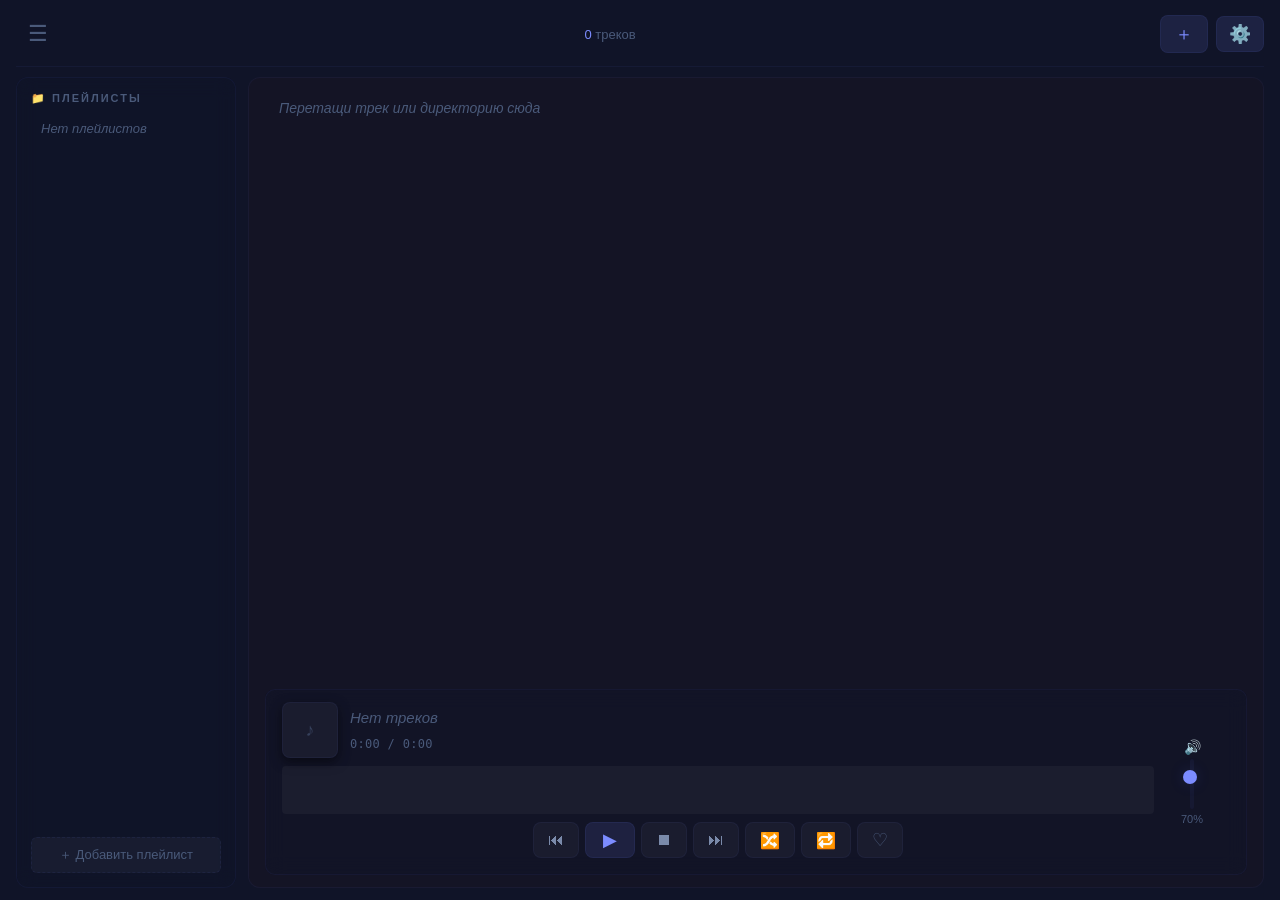
==== frontend/index.html @ 533a03cc "Merge remote README" ====
<!DOCTYPE html>
<html lang="ru">
<head>
    <meta charset="UTF-8">
    <meta name="viewport" content="width=device-width, initial-scale=1.0">
    <title>✦ Музыкальный плеер</title>
    <link rel="stylesheet" href="styles.css">
    <link rel="stylesheet" href="settings.css">
    <script>
    (function() {
        const params = new URLSearchParams(window.location.search);
        const theme = params.get('theme') || 'dark';
        document.documentElement.setAttribute('data-theme', theme);
        if (theme === 'light') {
            document.documentElement.style.setProperty('--bg-primary', '#f0f0f5');
            document.documentElement.style.setProperty('--background-body', '#f0f0f5');
        }
    })();
    </script>
    <style>
        :root { --accent: #7c8cff; }
    </style>
</head>
<body data-cover-size="medium">
    <div class="drop-overlay" id="dropOverlay">
        <div class="drop-overlay-content">
            <span class="drop-icon">📁</span>
            <span class="drop-text">Отпустите для добавления</span>
            <span class="drop-sub">Аудиофайлы или папки с музыкой</span>
        </div>
    </div>

    <div class="app">
        <header>
            <button class="menu-btn" id="menuBtn" onclick="toggleSidebar()">☰</button>
            <div class="header-center">
                <span class="header-info">
                    <span id="trackCount">0</span> треков
                </span>
            </div>
            <button class="add-btn-header" onclick="openFileDialog()" title="Добавить аудио">
                ＋
            </button>
            <button class="settings-btn" onclick="openSettings()" title="Настройки">
                ⚙️
            </button>
        </header>

        <div class="main">
            <aside class="sidebar" id="sidebar">
                <div class="sidebar-content">
                    <h3>📁 Плейлисты</h3>
                    <ul id="playlistList">
                        <li class="playlist-item empty-state">Нет плейлистов</li>
                    </ul>
                </div>
                <button class="add-playlist-btn" onclick="showModal()">＋ Добавить плейлист</button>
            </aside>

            <main class="content">
                <div class="playlist-view" id="dropZone">
                    <ul id="trackList">
                        <li class="track-item empty">Перетащи трек или директорию сюда</li>
                    </ul>
                </div>

                <div class="player-panel">
                    <div class="player-row">
                        <div class="player-left">
                            <div class="current-track">
                                <div class="now-playing">
                                    <div class="cover-art" id="playerCover">
                                        <span class="cover-placeholder">♪</span>
                                    </div>
                                    <div class="track-info">
                                        <div class="track-name-wrapper-player">
                                            <div class="track-name-player empty" id="trackName">Нет треков</div>
                                        </div>
                                        <div class="track-subline">
                                            <span class="track-artist-player" id="trackArtist"></span>
                                            <span class="track-dot" id="trackDot" hidden>•</span>
                                            <span class="track-album-player" id="trackAlbum"></span>
                                        </div>
                                        <div class="track-time" id="trackTime">0:00 / 0:00</div>
                                    </div>
                                </div>
                                <canvas id="waveformCanvas" class="waveform-canvas"></canvas>
                            </div>

                            <div class="controls">
                                <button class="ctrl-btn" onclick="previousTrack()" title="Предыдущий">⏮</button>
                                <button class="ctrl-btn play-btn" id="playBtn" onclick="togglePlay()">▶</button>
                                <button class="ctrl-btn" onclick="stopTrack()" title="Стоп">⏹</button>
                                <button class="ctrl-btn" onclick="nextTrack()" title="Следующий">⏭</button>
                                <button class="shuffle-btn" id="shuffleBtn" onclick="toggleShuffle()" title="Перемешать">🔀</button>
                                <button class="ctrl-btn" id="repeatBtn" onclick="toggleRepeat()" title="Повтор">🔁</button>
                                <button class="ctrl-btn fav-btn" id="favBtn" onclick="toggleCurrentFavorite()" title="В избранное">♡</button>
                            </div>
                        </div>

                        <div class="player-right">
                            <div class="volume-vertical">
                                <span class="vol-icon">🔊</span>
                                <input type="range" id="volumeSlider" min="0" max="100" value="70"
                                       oninput="setVolume(this.value)">
                                <span class="volume-value" id="volumeValue">70%</span>
                            </div>
                        </div>
                    </div>
                </div>
            </main>
        </div>
    </div>

    <div class="modal-overlay" id="modalOverlay" onclick="closeModal()">
        <div class="modal" onclick="event.stopPropagation()">
            <h2>Создать плейлист</h2>
            <input type="text" id="modalInput" placeholder="Название плейлиста"
                   onkeydown="if(event.key==='Enter') confirmCreate()">
            <div class="modal-actions">
                <button class="modal-btn cancel" onclick="closeModal()">Отмена</button>
                <button class="modal-btn confirm" onclick="confirmCreate()">Создать</button>
            </div>
        </div>
    </div>

<div class="ctx-menu" id="ctxMenu" hidden>
    <div class="ctx-item" data-action="rename">✏️ Переименовать</div>
    <div class="ctx-item" data-action="artist">🎤 Изменить исполнителя</div>
    <div class="ctx-item" data-action="album">💿 Изменить альбом</div>
    <div class="ctx-sep"></div>
    <div class="ctx-item" data-action="favorite">♥ В избранное</div>
    <div class="ctx-item ctx-danger" data-action="delete">🗑 Удалить из плейлиста</div>
</div>
    <script src="settings.js"></script>
    <script src="main.js"></script>
</body>
</html>
---- frontend/styles.css ----
/* ============================================================
   ROOT ПЕРЕМЕННЫЕ
   ============================================================ */
:root {
	--bg-primary: #101428;
	--bg-secondary: #141425;
	--bg-card: rgba(16, 20, 40, 0.6);
	--bg-player: rgba(16, 20, 40, 0.5);
	--bg-track: rgba(255, 255, 255, 0.04);
	--bg-hover: rgba(124, 140, 255, 0.06);
	--bg-active: rgba(124, 140, 255, 0.10);
	--bg-eq: rgba(16, 20, 40, 0.4);

	--text-primary: #b8c6db;
	--text-secondary: #7a8aaa;
	--text-muted: #4a5a7a;
	--text-light: #d0d8ee;
	--text-white: #ffffff;

	--accent: #7c8cff;
	--accent-dim: rgba(124, 140, 255, 0.12);
	--accent-glow: rgba(124, 140, 255, 0.15);
	--accent-border: rgba(100, 120, 255, 0.06);

	--border-color: rgba(100, 120, 255, 0.06);
	--border-light: rgba(100, 120, 255, 0.08);
	--border-active: rgba(124, 140, 255, 0.3);

	--shadow: rgba(0, 0, 0, 0.5);
	--shadow-glow: rgba(124, 140, 255, 0.15);
	--scrollbar: rgba(124, 140, 255, 0.15);
	--background-body: #101428;

	--fav-color: #ff6b8a;
}

[data-theme="light"] {
	--bg-primary: #f0f0f5;
	--bg-secondary: #ffffff;
	--bg-card: rgba(255, 255, 255, 0.7);
	--bg-player: rgba(255, 255, 255, 0.8);
	--bg-track: rgba(0, 0, 0, 0.04);
	--bg-hover: rgba(74, 108, 247, 0.06);
	--bg-active: rgba(74, 108, 247, 0.10);
	--bg-eq: rgba(0, 0, 0, 0.03);

	--text-primary: #1a1a2e;
	--text-secondary: #555577;
	--text-muted: #8888aa;
	--text-light: #2a2a4e;
	--text-white: #1a1a2e;

	--accent: #4A6CF7;
	--accent-dim: rgba(74, 108, 247, 0.12);
	--accent-glow: rgba(74, 108, 247, 0.15);
	--accent-border: rgba(74, 108, 247, 0.08);

	--border-color: rgba(0, 0, 0, 0.06);
	--border-light: rgba(0, 0, 0, 0.08);
	--border-active: rgba(74, 108, 247, 0.3);

	--shadow: rgba(0, 0, 0, 0.08);
	--shadow-glow: rgba(74, 108, 247, 0.12);
	--scrollbar: rgba(0, 0, 0, 0.12);
	--background-body: #f0f0f5;

	--fav-color: #e91e63;
}

* {
	margin: 0;
	padding: 0;
	box-sizing: border-box;
}

body {
	background: var(--background-body);
	color: var(--text-primary);
	height: 100vh;
	overflow: hidden;
	font-family: -apple-system, 'Segoe UI', Roboto, sans-serif;
	user-select: none;
	transition: background 0.3s, color 0.3s;
}

.app {
	display: flex;
	flex-direction: column;
	height: 100vh;
	width: 100vw;
	padding: 12px 16px;
	background: var(--bg-primary);
	overflow: hidden;
	transition: background 0.3s;
}

/* ============================================================
   HEADER
   ============================================================ */
header {
	display: flex;
	justify-content: space-between;
	align-items: center;
	padding-bottom: 10px;
	border-bottom: 1px solid var(--border-color);
	flex-shrink: 0;
}

.menu-btn {
	background: none;
	border: none;
	color: var(--text-muted);
	font-size: 22px;
	cursor: pointer;
	padding: 8px 12px;
	min-width: 44px;
	min-height: 44px;
	z-index: 10;
}

.menu-btn:hover {
	background: var(--bg-hover);
	color: var(--accent);
}

.header-center {
	flex: 1;
	text-align: center;
}

.header-info {
	font-size: 13px;
	color: var(--text-muted);
}

.header-info span {
	color: var(--accent);
}

.add-btn-header {
	background: var(--accent-dim);
	color: var(--accent);
	border: 1px solid var(--border-light);
	padding: 6px 14px;
	border-radius: 8px;
	cursor: pointer;
	font-size: 18px;
	min-width: 36px;
	min-height: 36px;
	display: flex;
	align-items: center;
	justify-content: center;
}

.add-btn-header:hover {
	background: var(--bg-hover);
}

.settings-btn {
	background: var(--accent-dim);
	color: var(--text-secondary);
	border: 1px solid var(--border-light);
	padding: 6px 12px;
	border-radius: 8px;
	cursor: pointer;
	font-size: 18px;
	transition: all 0.2s;
	margin-left: 8px;
}

.settings-btn:hover {
	background: var(--bg-hover);
	color: var(--accent);
}

/* ============================================================
   MAIN / SIDEBAR / CONTENT
   ============================================================ */
.main {
	display: flex;
	flex: 1;
	gap: 12px;
	padding-top: 10px;
	min-height: 0;
	overflow: hidden;
}

.sidebar {
	width: 220px;
	background: var(--bg-card);
	backdrop-filter: blur(10px);
	border: 1px solid var(--border-color);
	border-radius: 12px;
	padding: 14px;
	flex-shrink: 0;
	display: flex;
	flex-direction: column;
	height: 100%;
	transition: all .3s;
	overflow: hidden;
}

.sidebar.hidden {
	width: 0;
	padding: 0;
	margin: 0;
	border: 0;
	opacity: 0;
}

.sidebar-content {
	flex: 1;
	overflow-y: auto;
	min-height: 0;
}

.sidebar h3 {
	font-size: 11px;
	color: var(--text-muted);
	text-transform: uppercase;
	letter-spacing: 2px;
	margin-bottom: 10px;
}

.sidebar ul {
	list-style: none;
}

.playlist-item {
	padding: 6px 10px;
	border-radius: 6px;
	cursor: pointer;
	font-size: 13px;
	margin-bottom: 2px;
	display: flex;
	justify-content: space-between;
	color: var(--text-secondary);
}

.playlist-item:hover {
	background: var(--bg-hover);
	color: var(--text-primary);
}

.playlist-item.active {
	background: var(--bg-active);
	color: var(--accent);
	border-left: 2px solid var(--accent);
}

.playlist-item.virtual .playlist-name {
	font-style: italic;
	opacity: 0.9;
}

.playlist-item .count {
	font-size: 11px;
	color: var(--text-muted);
	background: var(--bg-track);
	padding: 0 8px;
	border-radius: 10px;
}

.playlist-item.empty-state {
	color: var(--text-muted);
	cursor: default;
	font-style: italic;
}

.playlist-item.empty-state:hover {
	background: transparent;
}

.playlist-left {
	display: flex;
	align-items: center;
	gap: 8px;
	flex: 1;
	min-width: 0;
	cursor: pointer;
}

.playlist-name {
	flex: 1;
	overflow: hidden;
	text-overflow: ellipsis;
	white-space: nowrap;
}

.playlist-delete {
	color: #ff6b6b;
	font-size: 12px;
	cursor: pointer;
	opacity: 0;
	transition: opacity 0.2s;
	padding: 0 4px;
	flex-shrink: 0;
}

.playlist-item:hover .playlist-delete {
	opacity: 0.5;
}

.playlist-delete:hover {
	opacity: 1 !important;
}

.add-playlist-btn {
	width: 100%;
	background: var(--bg-track);
	color: var(--text-muted);
	border: 1px dashed var(--border-light);
	padding: 8px 10px;
	border-radius: 6px;
	cursor: pointer;
	font-size: 13px;
	flex-shrink: 0;
	margin-top: 8px;
}

.add-playlist-btn:hover {
	background: var(--bg-hover);
	color: var(--accent);
}

.content {
	flex: 1;
	display: flex;
	flex-direction: column;
	background: var(--bg-secondary);
	border: 1px solid var(--border-color);
	border-radius: 12px;
	padding: 12px 16px;
	min-height: 0;
	overflow: hidden;
	transition: background 0.3s, border-color 0.3s;
}

.playlist-view {
	flex: 1;
	overflow-y: auto;
	min-height: 0;
	transition: all 0.3s ease;
	border-radius: 8px;
	padding: 4px;
}

.playlist-view.dragover {
	border: 2px dashed var(--accent);
	background: var(--bg-hover);
	box-shadow: inset 0 0 30px var(--accent-glow);
}

#trackList {
	list-style: none;
}

/* ============================================================
   TRACK ITEMS
   ============================================================ */
.track-item {
	display: flex;
	align-items: center;
	gap: 10px;
	padding: 6px 10px;
	border-radius: 8px;
	cursor: pointer;
	width: 100%;
	font-size: 14px;
	color: var(--text-secondary);
	transition: background 0.15s;
}

.track-item:hover {
	background: var(--bg-hover);
	color: var(--text-primary);
}

.track-item.active {
	background: var(--bg-active);
	color: var(--accent);
}

.track-item.empty {
	color: var(--text-muted);
	font-style: italic;
	cursor: default;
}

.track-item.empty:hover {
	background: transparent;
	color: var(--text-muted);
}

.track-cover {
	width: 38px;
	height: 38px;
	border-radius: 6px;
	overflow: hidden;
	flex-shrink: 0;
	background: var(--bg-track);
	display: flex;
	align-items: center;
	justify-content: center;
	border: 1px solid var(--border-color);
}

.track-cover img {
	width: 100%;
	height: 100%;
	object-fit: cover;
}

.cover-placeholder {
	font-size: 18px;
	color: var(--text-muted);
	opacity: 0.6;
}

.track-index {
	color: var(--text-muted);
	font-size: 12px;
	min-width: 26px;
	text-align: right;
	flex-shrink: 0;
}

.track-info-list {
	flex: 1;
	min-width: 0;
	display: flex;
	flex-direction: column;
	gap: 2px;
	overflow: hidden;
}

.track-name-wrapper-list {
	overflow: hidden;
	white-space: nowrap;
	min-width: 0;
	position: relative;
}

.track-name-text-list {
	display: inline-block;
	white-space: nowrap;
	font-size: 14px;
	color: inherit;
	overflow: hidden;
	text-overflow: ellipsis;
	max-width: 100%;
	vertical-align: middle;
}

.track-subline-list {
	font-size: 11px;
	color: var(--text-muted);
	overflow: hidden;
	text-overflow: ellipsis;
	white-space: nowrap;
}

.track-rename-input {
	background: var(--bg-track);
	border: 1px solid var(--accent);
	color: var(--text-primary);
	padding: 2px 6px;
	border-radius: 4px;
	font-size: 14px;
	width: 100%;
	outline: none;
}

.track-fav {
	font-size: 16px;
	color: var(--text-muted);
	cursor: pointer;
	opacity: 0.4;
	transition: all 0.15s;
	padding: 0 2px;
	flex-shrink: 0;
	line-height: 1;
}

.track-item:hover .track-fav {
	opacity: 0.7;
}

.track-fav:hover {
	transform: scale(1.2);
	opacity: 1 !important;
}

.track-fav.active {
	color: var(--fav-color);
	opacity: 1;
}

.track-delete {
	color: #ff6b6b;
	font-size: 13px;
	cursor: pointer;
	padding: 0 4px;
	opacity: 0;
	transition: opacity 0.2s, transform 0.2s;
	line-height: 1;
	flex-shrink: 0;
}

.track-item:hover .track-delete {
	opacity: 0.5;
}

.track-item .track-delete:hover {
	opacity: 1 !important;
	transform: scale(1.2);
}

/* ============================================================
   PLAYER PANEL
   ============================================================ */
.player-panel {
	flex-shrink: 0;
	background: var(--bg-player);
	backdrop-filter: blur(10px);
	border: 1px solid var(--border-color);
	border-radius: 10px;
	padding: 12px 16px;
	margin-top: 8px;
	transition: background 0.3s, border-color 0.3s;
}

.player-row {
	display: flex;
	gap: 16px;
	align-items: center;
}

.player-left {
	flex: 1;
	min-width: 0;
}

.player-right {
	flex-shrink: 0;
	display: flex;
	align-items: center;
	min-width: 60px;
}

.current-track {
	margin-bottom: 4px;
}

/* ----- Now Playing карточка ----- */
.now-playing {
	display: flex;
	gap: 12px;
	align-items: center;
	margin-bottom: 8px;
	min-width: 0;
}

.cover-art {
	width: 56px;
	height: 56px;
	border-radius: 8px;
	overflow: hidden;
	flex-shrink: 0;
	background: var(--bg-track);
	display: flex;
	align-items: center;
	justify-content: center;
	border: 1px solid var(--border-color);
	box-shadow: 0 4px 12px var(--shadow);
}

.cover-art img {
	width: 100%;
	height: 100%;
	object-fit: cover;
}

.cover-art .cover-placeholder {
	font-size: 24px;
}

.track-info {
	display: flex;
	flex-direction: column;
	gap: 2px;
	min-width: 0;
	flex: 1;
}

.track-name-wrapper-player {
	overflow: hidden;
	white-space: nowrap;
	min-width: 0;
	position: relative;
	height: 22px;
}

.track-name-player {
	display: inline-block;
	white-space: nowrap;
	will-change: transform;
	font-size: 15px;
	color: var(--text-light);
	font-weight: 500;
}

.track-name-player.marquee-active {
	animation: player-marquee var(--marquee-duration, 10s) linear infinite;
	will-change: transform;
}

.track-name-player.marquee-active:hover {
	animation-play-state: paused;
}

.track-name-player.marquee-active::after {
	content: attr(data-text);
	display: inline-block;
	padding-left: 60px;
}

@keyframes player-marquee {
	0% {
		transform: translateX(0);
	}

	100% {
		transform: translateX(-50%);
	}
}

.track-name-player.empty {
	color: var(--text-muted);
	font-style: italic;
}

.track-subline {
	display: flex;
	align-items: center;
	gap: 6px;
	font-size: 12px;
	color: var(--text-muted);
	overflow: hidden;
	white-space: nowrap;
	min-width: 0;
}

.track-artist-player,
.track-album-player {
	overflow: hidden;
	text-overflow: ellipsis;
	white-space: nowrap;
	max-width: 45%;
}

.track-dot {
	opacity: 0.5;
}

.track-time {
	font-size: 12px;
	color: var(--text-muted);
	font-variant-numeric: tabular-nums;
	letter-spacing: 0.3px;
	font-family: 'SF Mono', 'Menlo', monospace;
	margin-top: 2px;
}

/* ============================================================
   CONTROLS
   ============================================================ */
.controls {
	display: flex;
	gap: 6px;
	justify-content: center;
	padding: 4px 0;
	flex-wrap: wrap;
}

.ctrl-btn,
.shuffle-btn,
.repeat-btn,
.fav-btn {
	background: var(--bg-track);
	color: var(--text-secondary);
	border: 1px solid var(--border-color);
	padding: 6px 14px;
	border-radius: 8px;
	cursor: pointer;
	font-size: 16px;
	min-width: 38px;
	height: 36px;
	display: inline-flex;
	align-items: center;
	justify-content: center;
	transition: all .2s;
}

.ctrl-btn:hover,
.shuffle-btn:hover,
.repeat-btn:hover,
.fav-btn:hover {
	background: var(--bg-hover);
	color: var(--text-primary);
}

.ctrl-btn:active,
.shuffle-btn:active,
.repeat-btn:active,
.fav-btn:active {
	transform: scale(.95);
}

.play-btn {
	width: 50px;
	min-width: 50px;
	height: 36px;
	padding: 0;
	background: var(--accent-dim);
	color: var(--accent);
	font-size: 18px;
	border-color: var(--border-light);
}

.play-btn:hover {
	background: var(--bg-hover);
}

.play-btn.playing {
	background: rgba(74, 222, 128, 0.12);
	color: #4ade80;
	border-color: rgba(74, 222, 128, 0.1);
}

.play-btn.playing:hover {
	background: rgba(74, 222, 128, 0.2);
}

.fav-btn {
	font-size: 18px;
	color: var(--text-muted);
}

.fav-btn.active {
	color: var(--fav-color);
	border-color: rgba(255, 107, 138, 0.3);
	background: rgba(255, 107, 138, 0.08);
}

/* ============================================================
   VOLUME
   ============================================================ */
.volume-vertical {
	display: flex;
	flex-direction: column;
	align-items: center;
	gap: 4px;
	height: 80px;
	justify-content: center;
	padding: 0 6px;
}

.vol-icon {
	font-size: 14px;
	color: var(--text-muted);
}

.volume-vertical input[type="range"] {
	flex: 1;
	width: 4px;
	height: 50px;
	-webkit-appearance: none;
	appearance: none;
	background: var(--border-color);
	border-radius: 2px;
	outline: none;
	writing-mode: vertical-lr;
	direction: rtl;
}

.volume-vertical input[type="range"]::-webkit-slider-thumb {
	-webkit-appearance: none;
	appearance: none;
	width: 14px;
	height: 14px;
	border-radius: 50%;
	background: var(--accent);
	cursor: pointer;
	box-shadow: 0 0 16px var(--accent-glow);
	margin-top: -5px;
	margin-left: -5px;
}

.volume-vertical input[type="range"]::-moz-range-thumb {
	width: 14px;
	height: 14px;
	border-radius: 50%;
	background: var(--accent);
	cursor: pointer;
	border: none;
}

.volume-value {
	font-size: 11px;
	color: var(--text-muted);
	min-width: 32px;
	text-align: center;
}

/* ============================================================
   WAVEFORM
   ============================================================ */
.waveform-canvas {
	width: 100%;
	height: 48px;
	border-radius: 4px;
	background: var(--bg-track);
	cursor: pointer;
	display: block;
	transition: background 0.3s;
}

.waveform-canvas:hover {
	background: var(--bg-hover);
}

/* ============================================================
   MODAL
   ============================================================ */
.modal-overlay {
	display: none;
	position: fixed;
	inset: 0;
	background: rgba(0, 0, 0, .6);
	backdrop-filter: blur(8px);
	justify-content: center;
	align-items: center;
	z-index: 1000;
}

.modal-overlay.active {
	display: flex;
}

.modal {
	background: var(--bg-secondary);
	border: 1px solid var(--border-color);
	border-radius: 16px;
	padding: 30px;
	min-width: 320px;
	max-width: 90%;
}

.modal h2 {
	font-size: 20px;
	color: var(--text-light);
	margin-bottom: 20px;
	text-align: center;
}

.modal input {
	width: 100%;
	background: var(--bg-track);
	border: 1px solid var(--border-color);
	color: var(--text-primary);
	padding: 10px 14px;
	border-radius: 8px;
	font-size: 15px;
	outline: none;
}

.modal input:focus {
	border-color: var(--accent);
}

.modal-actions {
	display: flex;
	gap: 10px;
	margin-top: 20px;
	justify-content: flex-end;
}

.modal-btn {
	padding: 8px 20px;
	border-radius: 8px;
	cursor: pointer;
	font-size: 14px;
	border: 1px solid transparent;
}

.modal-btn.cancel {
	background: var(--bg-track);
	color: var(--text-secondary);
}

.modal-btn.cancel:hover {
	background: var(--bg-hover);
}

.modal-btn.confirm {
	background: var(--accent-dim);
	color: var(--accent);
}

.modal-btn.confirm:hover {
	background: var(--bg-hover);
}

/* ============================================================
   SCROLLBAR
   ============================================================ */
::-webkit-scrollbar {
	width: 4px;
}

::-webkit-scrollbar-thumb {
	background: var(--scrollbar);
	border-radius: 2px;
}

/* ============================================================
   DROP OVERLAY
   ============================================================ */
.drop-overlay {
	display: none;
	position: fixed;
	inset: 0;
	background: var(--accent-glow);
	backdrop-filter: blur(8px);
	z-index: 999;
	justify-content: center;
	align-items: center;
	pointer-events: none;
}

.drop-overlay.active {
	display: flex;
}

.drop-overlay-content {
	background: var(--bg-card);
	border: 3px dashed var(--accent);
	border-radius: 20px;
	padding: 40px 60px;
	text-align: center;
}

.drop-icon {
	font-size: 64px;
	display: block;
	margin-bottom: 10px;
}

.drop-text {
	font-size: 24px;
	color: var(--text-primary);
}

.drop-sub {
	font-size: 14px;
	color: var(--text-muted);
	margin-top: 4px;
}

/* ============================================================
   TOOLTIP
   ============================================================ */
.tooltip-custom {
	position: fixed;
	display: none;
	padding: 8px 14px;
	background: var(--bg-secondary);
	backdrop-filter: blur(8px);
	border: 1px solid var(--border-color);
	border-radius: 8px;
	color: var(--text-primary);
	font-size: 14px;
	white-space: nowrap;
	max-width: 400px;
	overflow: hidden;
	text-overflow: ellipsis;
	z-index: 9999;
	pointer-events: none;
	box-shadow: 0 8px 24px var(--shadow);
}

/* ============================================================
   ADAPTIVE
   ============================================================ */
@media (max-width: 700px) {
	.main {
		flex-direction: column;
	}

	.sidebar {
		width: 100%;
		max-height: 140px;
	}

	.sidebar.hidden {
		max-height: 0;
	}

	.player-row {
		flex-direction: column;
		align-items: stretch;
	}

	.volume-vertical {
		flex-direction: row;
		width: 100%;
		height: auto;
	}

	.volume-vertical input[type="range"] {
		writing-mode: horizontal-tb;
		width: 100%;
		height: 4px;
	}

	.cover-art {
		width: 44px;
		height: 44px;
	}

	.track-cover {
		width: 32px;
		height: 32px;
	}
}

/* ============================================================
   CONTEXT MENU
   ============================================================ */
.ctx-menu {
	position: fixed;
	z-index: 10000;
	min-width: 210px;
	background: var(--bg-secondary);
	border: 1px solid var(--border-color);
	border-radius: 10px;
	padding: 6px;
	box-shadow: 0 12px 32px var(--shadow), 0 0 0 1px var(--border-light);
	backdrop-filter: blur(12px);
	font-size: 13px;
	color: var(--text-primary);
	animation: ctxFade 0.12s ease;
}

.ctx-menu[hidden] {
	display: none;
}

@keyframes ctxFade {
	from {
		opacity: 0;
		transform: translateY(-4px);
	}

	to {
		opacity: 1;
		transform: translateY(0);
	}
}

.ctx-item {
	display: flex;
	align-items: center;
	gap: 8px;
	padding: 8px 10px;
	border-radius: 6px;
	cursor: pointer;
	white-space: nowrap;
	transition: background 0.12s, color 0.12s;
}

.ctx-item:hover {
	background: var(--bg-hover);
	color: var(--accent);
}

.ctx-item.disabled {
	color: var(--text-muted);
	cursor: default;
	opacity: 0.5;
}

.ctx-item.disabled:hover {
	background: transparent;
	color: var(--text-muted);
}

.ctx-item.ctx-danger {
	color: #ff6b6b;
}

.ctx-item.ctx-danger:hover {
	background: rgba(255, 107, 107, 0.08);
	color: #ff4444;
}

.ctx-sep {
	height: 1px;
	background: var(--border-color);
	margin: 4px 6px;
}

/* ============================================================
   РАЗМЕР ОБЛОЖЕК
   ============================================================ */
body[data-cover-size="small"] .track-cover {
	width: 28px;
	height: 28px;
	border-radius: 4px;
}

body[data-cover-size="small"] .cover-placeholder {
	font-size: 12px;
}

body[data-cover-size="medium"] .track-cover {
	width: 38px;
	height: 38px;
	border-radius: 6px;
}

body[data-cover-size="medium"] .cover-placeholder {
	font-size: 18px;
}

body[data-cover-size="large"] .track-cover {
	width: 52px;
	height: 52px;
	border-radius: 8px;
}

body[data-cover-size="large"] .cover-placeholder {
	font-size: 24px;
}

body[data-cover-size="small"] .track-item {
	padding: 4px 10px;
	font-size: 13px;
}

body[data-cover-size="large"] .track-item {
	padding: 10px 10px;
}
---- frontend/settings.css ----
/* ============================================================
   SETTINGS.CSS — новый оверлей с сайдбаром
   ============================================================ */

/* ============================================================
   Оверлей
   ============================================================ */
#settingsOverlay {
    position: fixed;
    inset: 0;
    background: rgba(10, 10, 18, 0.85);
    backdrop-filter: blur(14px);
    -webkit-backdrop-filter: blur(14px);
    z-index: 9999;
    opacity: 0;
    transition: opacity 0.18s ease;
    display: flex;
    align-items: center;
    justify-content: center;
    padding: 30px;
    font-family: -apple-system, 'Segoe UI', Roboto, sans-serif;
    color: var(--text-primary, #b8c6db);
}
#settingsOverlay.visible {
    opacity: 1;
}

.settings-shell {
    width: 100%;
    max-width: 980px;
    height: 100%;
    max-height: 640px;
    background: var(--bg-secondary, #141425);
    border: 1px solid var(--border-color, rgba(100, 120, 255, 0.06));
    border-radius: 18px;
    box-shadow: 0 30px 80px rgba(0, 0, 0, 0.6);
    display: flex;
    overflow: hidden;
    transform: translateY(10px);
    transition: transform 0.2s ease;
}
#settingsOverlay.visible .settings-shell {
    transform: translateY(0);
}

/* ============================================================
   Сайдбар
   ============================================================ */
.settings-nav {
    width: 200px;
    flex-shrink: 0;
    background: var(--bg-card, rgba(16, 20, 40, 0.6));
    border-right: 1px solid var(--border-color, rgba(100, 120, 255, 0.06));
    padding: 20px 10px;
    display: flex;
    flex-direction: column;
    gap: 2px;
    overflow-y: auto;
}

.settings-nav-title {
    font-size: 12px;
    color: var(--text-muted, #4a5a7a);
    text-transform: uppercase;
    letter-spacing: 2px;
    padding: 0 12px;
    margin-bottom: 16px;
}

.settings-nav-item {
    display: flex;
    align-items: center;
    gap: 10px;
    padding: 10px 12px;
    border: none;
    background: transparent;
    color: var(--text-secondary, #7a8aaa);
    font-size: 14px;
    text-align: left;
    cursor: pointer;
    border-radius: 8px;
    transition: background 0.15s, color 0.15s;
    font-family: inherit;
}
.settings-nav-item:hover {
    background: var(--bg-hover, rgba(124, 140, 255, 0.06));
    color: var(--text-primary, #b8c6db);
}
.settings-nav-item.active {
    background: var(--bg-active, rgba(124, 140, 255, 0.10));
    color: var(--accent, #7c8cff);
    font-weight: 500;
}
.nav-icon { font-size: 16px; }
.nav-label { flex: 1; }

/* ============================================================
   Тело настроек
   ============================================================ */
.settings-body {
    flex: 1;
    position: relative;
    display: flex;
    flex-direction: column;
    min-width: 0;
    overflow: hidden;
}

.settings-close {
    position: absolute;
    top: 14px;
    right: 14px;
    width: 34px;
    height: 34px;
    border-radius: 8px;
    background: var(--bg-track, rgba(255, 255, 255, 0.04));
    border: 1px solid var(--border-color);
    color: var(--text-muted);
    font-size: 16px;
    cursor: pointer;
    display: flex;
    align-items: center;
    justify-content: center;
    z-index: 10;
    transition: all 0.15s;
}
.settings-close:hover {
    background: rgba(255, 100, 100, 0.1);
    color: #ff6b6b;
    border-color: rgba(255, 100, 100, 0.2);
}

.settings-content {
    flex: 1;
    overflow-y: auto;
    padding: 28px 32px 32px 32px;
}

.settings-content h2 {
    font-size: 22px;
    font-weight: 600;
    color: var(--text-light, #d0d8ee);
    margin-bottom: 24px;
}

/* ============================================================
   Группы настроек
   ============================================================ */
.setting-group {
    margin-bottom: 22px;
    padding: 18px;
    background: var(--bg-track, rgba(255, 255, 255, 0.03));
    border-radius: 12px;
    border: 1px solid var(--border-color, rgba(100, 120, 255, 0.06));
}
.setting-group:last-child { margin-bottom: 0; }

.setting-label {
    font-size: 12px;
    font-weight: 600;
    color: var(--text-muted, #4a5a7a);
    text-transform: uppercase;
    letter-spacing: 1.2px;
    margin-bottom: 12px;
}

.setting-hint {
    font-size: 12px;
    color: var(--text-muted);
    margin-top: 8px;
    line-height: 1.4;
    opacity: 0.8;
}

.setting-input {
    width: 100%;
    background: var(--bg-track);
    border: 1px solid var(--border-color);
    color: var(--text-primary);
    padding: 10px 14px;
    border-radius: 8px;
    font-size: 15px;
    outline: none;
    font-family: inherit;
    transition: border-color 0.15s;
}
.setting-input:focus {
    border-color: var(--accent);
}

/* ============================================================
   Тема (кнопки dark/light)
   ============================================================ */
.theme-toggle {
    display: flex;
    gap: 10px;
}
.theme-btn {
    flex: 1;
    padding: 12px 16px;
    background: var(--bg-track);
    border: 1px solid var(--border-color);
    color: var(--text-secondary);
    border-radius: 10px;
    cursor: pointer;
    font-size: 14px;
    transition: all 0.15s;
    font-family: inherit;
}
.theme-btn:hover {
    background: var(--bg-hover);
    color: var(--text-primary);
}
.theme-btn.active {
    background: var(--accent-dim);
    color: var(--accent);
    border-color: var(--border-active);
}

/* ============================================================
   Палитра акцентов
   ============================================================ */
.accent-picker {
    display: flex;
    gap: 10px;
    flex-wrap: wrap;
}
.accent-swatch {
    width: 38px;
    height: 38px;
    border-radius: 10px;
    border: 2px solid transparent;
    background: var(--swatch);
    cursor: pointer;
    transition: all 0.15s;
    padding: 0;
    position: relative;
}
.accent-swatch:hover {
    transform: scale(1.08);
}
.accent-swatch.active {
    border-color: var(--text-white);
    box-shadow: 0 0 0 3px rgba(255, 255, 255, 0.15), 0 0 20px var(--swatch);
}
.accent-swatch.active::after {
    content: '✓';
    position: absolute;
    inset: 0;
    display: flex;
    align-items: center;
    justify-content: center;
    color: #fff;
    font-size: 18px;
    font-weight: bold;
    text-shadow: 0 1px 3px rgba(0,0,0,0.4);
}

/* ============================================================
   Сегментированные переключатели
   ============================================================ */
.segmented {
    display: inline-flex;
    background: var(--bg-track);
    border-radius: 10px;
    padding: 4px;
    gap: 2px;
}
.seg-btn {
    padding: 8px 18px;
    border: none;
    background: transparent;
    color: var(--text-secondary);
    font-size: 13px;
    border-radius: 7px;
    cursor: pointer;
    transition: all 0.15s;
    font-family: inherit;
}
.seg-btn:hover { color: var(--text-primary); }
.seg-btn.active {
    background: var(--accent-dim);
    color: var(--accent);
}

/* ============================================================
   Toggle switch
   ============================================================ */
.toggle-switch {
    display: flex;
    align-items: center;
    gap: 14px;
    cursor: pointer;
    padding: 4px 0;
}
.toggle-switch input { display: none; }
.toggle-switch .slider {
    position: relative;
    width: 44px;
    height: 24px;
    background: var(--bg-track);
    border: 1px solid var(--border-color);
    border-radius: 12px;
    transition: all 0.2s;
    flex-shrink: 0;
}
.toggle-switch .slider:before {
    content: "";
    position: absolute;
    height: 16px;
    width: 16px;
    left: 3px;
    top: 3px;
    background: var(--text-muted);
    border-radius: 50%;
    transition: all 0.2s;
}
.toggle-switch input:checked + .slider {
    background: var(--accent-dim);
    border-color: var(--border-active);
}
.toggle-switch input:checked + .slider:before {
    transform: translateX(20px);
    background: var(--accent);
    box-shadow: 0 0 8px var(--accent-glow);
}
.toggle-label {
    font-size: 14px;
    color: var(--text-primary);
}

/* ============================================================
   Эквалайзер
   ============================================================ */
.preset-row {
    display: flex;
    flex-wrap: wrap;
    gap: 6px;
}
.preset-btn {
    padding: 7px 14px;
    background: var(--bg-track);
    border: 1px solid var(--border-color);
    color: var(--text-secondary);
    border-radius: 8px;
    cursor: pointer;
    font-size: 13px;
    transition: all 0.15s;
    font-family: inherit;
}
.preset-btn:hover {
    background: var(--bg-hover);
    color: var(--text-primary);
}
.preset-btn.active {
    background: var(--accent-dim);
    color: var(--accent);
    border-color: var(--border-active);
    box-shadow: 0 0 12px var(--accent-glow);
}

.eq-group { padding-bottom: 10px; }

.eq-header {
    display: flex;
    justify-content: space-between;
    align-items: baseline;
}
.eq-current {
    font-size: 12px;
    color: var(--accent);
    font-weight: 500;
}

.equalizer-container {
    display: flex;
    justify-content: space-between;
    gap: 4px;
    padding: 20px 4px 8px 4px;
}

.eq-band {
    display: flex;
    flex-direction: column;
    align-items: center;
    gap: 6px;
    flex: 1;
}

.eq-slider {
    writing-mode: bt-lr;
    -webkit-appearance: slider-vertical;
    appearance: slider-vertical;
    width: 8px;
    height: 150px;
    background: var(--bg-track);
    border-radius: 4px;
    accent-color: var(--accent);
    cursor: pointer;
    outline: none;
}
.eq-slider::-webkit-slider-thumb {
    -webkit-appearance: none;
    appearance: none;
    width: 18px;
    height: 18px;
    border-radius: 50%;
    background: var(--accent);
    cursor: pointer;
    box-shadow: 0 0 12px var(--accent-glow);
}
.eq-slider::-moz-range-thumb {
    width: 18px;
    height: 18px;
    border-radius: 50%;
    background: var(--accent);
    cursor: pointer;
    border: none;
    box-shadow: 0 0 12px var(--accent-glow);
}

.eq-value {
    font-size: 11px;
    color: var(--text-secondary);
    font-variant-numeric: tabular-nums;
    min-height: 14px;
}
.eq-label {
    font-size: 10px;
    color: var(--text-muted);
    font-variant-numeric: tabular-nums;
}

.eq-actions {
    display: flex;
    gap: 8px;
    justify-content: flex-end;
    margin-top: 12px;
    flex-wrap: wrap;
}

.eq-btn {
    padding: 8px 16px;
    background: var(--bg-track);
    border: 1px solid var(--border-color);
    color: var(--text-primary);
    border-radius: 8px;
    cursor: pointer;
    font-size: 13px;
    transition: all 0.15s;
    font-family: inherit;
}
.eq-btn:hover {
    background: var(--bg-hover);
    border-color: var(--border-active);
}
.eq-btn.accent {
    background: var(--accent-dim);
    color: var(--accent);
    border-color: var(--border-active);
}
.eq-btn.accent:hover {
    background: var(--bg-hover);
}
.eq-btn.danger {
    color: #ff6b6b;
    border-color: rgba(255, 107, 107, 0.2);
}
.eq-btn.danger:hover {
    background: rgba(255, 107, 107, 0.08);
    border-color: rgba(255, 107, 107, 0.4);
}

/* ============================================================
   Кастомные профили
   ============================================================ */
.custom-profiles {
    display: flex;
    flex-direction: column;
    gap: 4px;
}
.profile-item {
    display: flex;
    align-items: center;
    justify-content: space-between;
    padding: 8px 12px;
    background: var(--bg-track);
    border-radius: 8px;
    border: 1px solid var(--border-color);
}
.profile-name {
    flex: 1;
    cursor: pointer;
    font-size: 14px;
    color: var(--text-primary);
}
.profile-name:hover { color: var(--accent); }
.profile-actions {
    display: flex;
    gap: 4px;
}
.profile-act {
    padding: 4px 8px;
    cursor: pointer;
    border-radius: 6px;
    font-size: 12px;
    opacity: 0.6;
    transition: all 0.15s;
}
.profile-act:hover {
    opacity: 1;
    background: var(--bg-hover);
}
.profile-act.danger { color: #ff6b6b; }
.empty-hint {
    font-size: 13px;
    color: var(--text-muted);
    font-style: italic;
    padding: 8px 0;
}

/* ============================================================
   Действия в библиотеке
   ============================================================ */
.action-row {
    display: flex;
    align-items: center;
    gap: 12px;
    margin-bottom: 8px;
}
.action-row:last-child { margin-bottom: 0; }
.action-hint {
    font-size: 12px;
    color: var(--text-muted);
}

/* ============================================================
   About
   ============================================================ */
.about-block {
    display: flex;
    flex-direction: column;
    align-items: center;
    gap: 4px;
    padding: 12px;
}
.about-name {
    font-size: 20px;
    font-weight: 600;
    color: var(--text-light);
}
.about-version {
    font-size: 13px;
    color: var(--text-muted);
}
.about-list {
    list-style: none;
    padding: 0;
    display: flex;
    flex-direction: column;
    gap: 6px;
    font-size: 14px;
    color: var(--text-secondary);
}
.about-list li::before {
    content: '·';
    margin-right: 8px;
    color: var(--accent);
}

/* ============================================================
   Адаптив
   ============================================================ */
@media (max-width: 720px) {
    #settingsOverlay { padding: 0; }
    .settings-shell {
        max-width: none;
        max-height: none;
        border-radius: 0;
    }
    .settings-nav {
        width: 60px;
        padding: 16px 6px;
    }
    .settings-nav-title,
    .nav-label { display: none; }
    .settings-nav-item {
        justify-content: center;
        padding: 12px 8px;
    }
    .settings-content { padding: 20px 16px; }
    .equalizer-container { overflow-x: auto; }
}
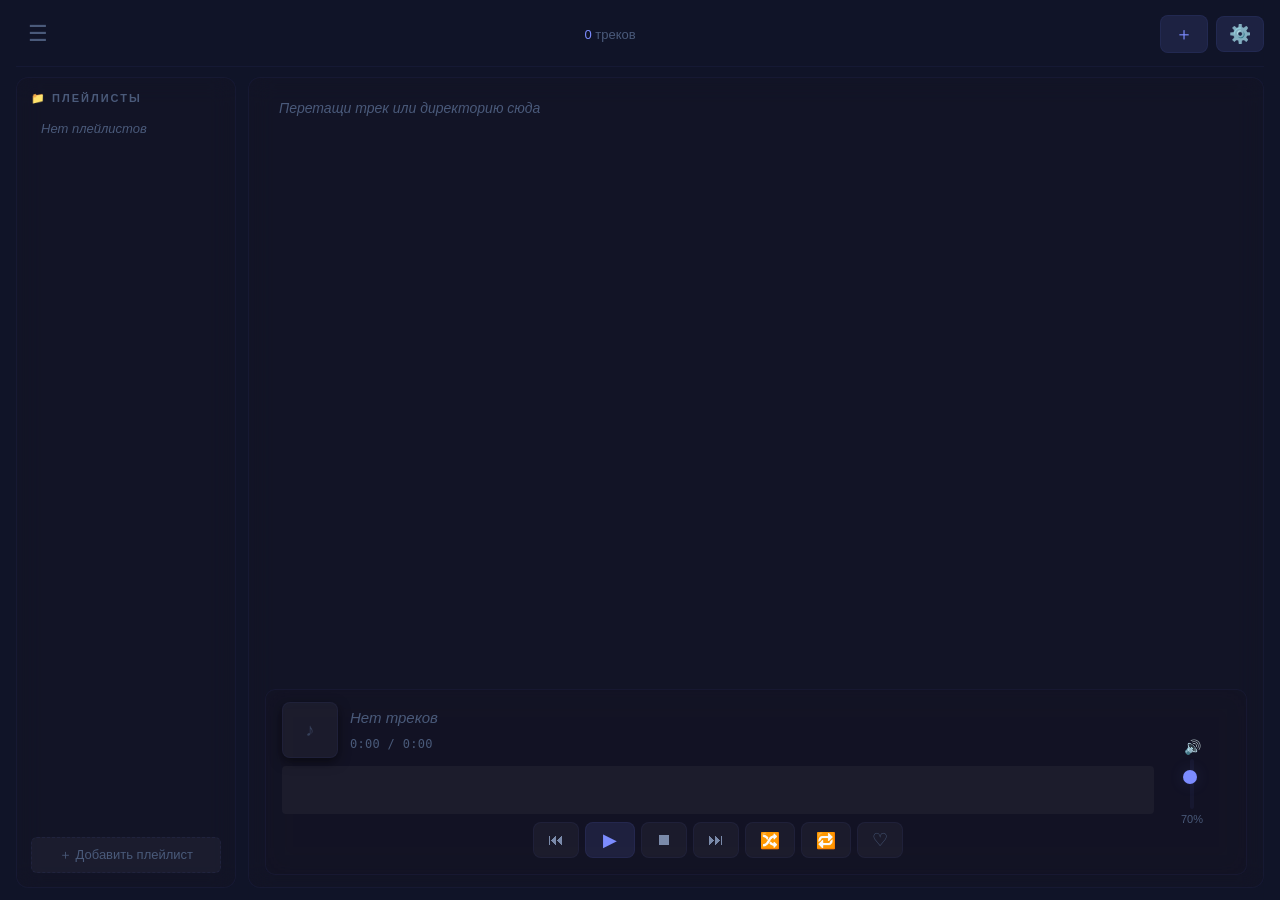
==== commit c6c81221: "feat: WebGL visualizer, minimal theme, adaptive threshold - Background WebGL ripple visualizer with " ====
--- a/frontend/index.html
+++ b/frontend/index.html
@@ -7,21 +7,19 @@
     <link rel="stylesheet" href="styles.css">
     <link rel="stylesheet" href="settings.css">
     <script>
-    (function() {
-        const params = new URLSearchParams(window.location.search);
-        const theme = params.get('theme') || 'dark';
-        document.documentElement.setAttribute('data-theme', theme);
-        if (theme === 'light') {
-            document.documentElement.style.setProperty('--bg-primary', '#f0f0f5');
-            document.documentElement.style.setProperty('--background-body', '#f0f0f5');
-        }
-    })();
+	(function() {
+		const params = new URLSearchParams(window.location.search);
+		const theme = params.get('theme') || 'dark';
+		document.documentElement.setAttribute('data-theme', theme);
+	})();
     </script>
     <style>
         :root { --accent: #7c8cff; }
     </style>
 </head>
 <body data-cover-size="medium">
+    <canvas id="bgVisualizer"></canvas>
+
     <div class="drop-overlay" id="dropOverlay">
         <div class="drop-overlay-content">
             <span class="drop-icon">📁</span>
@@ -124,15 +122,17 @@
         </div>
     </div>
 
-<div class="ctx-menu" id="ctxMenu" hidden>
-    <div class="ctx-item" data-action="rename">✏️ Переименовать</div>
-    <div class="ctx-item" data-action="artist">🎤 Изменить исполнителя</div>
-    <div class="ctx-item" data-action="album">💿 Изменить альбом</div>
-    <div class="ctx-sep"></div>
-    <div class="ctx-item" data-action="favorite">♥ В избранное</div>
-    <div class="ctx-item ctx-danger" data-action="delete">🗑 Удалить из плейлиста</div>
-</div>
+    <div class="ctx-menu" id="ctxMenu" hidden>
+        <div class="ctx-item" data-action="rename">✏️ Переименовать</div>
+        <div class="ctx-item" data-action="artist">🎤 Изменить исполнителя</div>
+        <div class="ctx-item" data-action="album">💿 Изменить альбом</div>
+        <div class="ctx-sep"></div>
+        <div class="ctx-item" data-action="favorite">♥ В избранное</div>
+        <div class="ctx-item ctx-danger" data-action="delete">🗑 Удалить из плейлиста</div>
+    </div>
+
     <script src="settings.js"></script>
+    <script src="visualizer.js"></script>
     <script src="main.js"></script>
 </body>
 </html>
--- a/frontend/styles.css
+++ b/frontend/styles.css
@@ -10,6 +10,7 @@
 	--bg-hover: rgba(124, 140, 255, 0.06);
 	--bg-active: rgba(124, 140, 255, 0.10);
 	--bg-eq: rgba(16, 20, 40, 0.4);
+	--bg-panel: rgba(20, 20, 37, 0.55);
 
 	--text-primary: #b8c6db;
 	--text-secondary: #7a8aaa;
@@ -34,37 +35,54 @@
 	--fav-color: #ff6b8a;
 }
 
-[data-theme="light"] {
-	--bg-primary: #f0f0f5;
-	--bg-secondary: #ffffff;
-	--bg-card: rgba(255, 255, 255, 0.7);
-	--bg-player: rgba(255, 255, 255, 0.8);
-	--bg-track: rgba(0, 0, 0, 0.04);
-	--bg-hover: rgba(74, 108, 247, 0.06);
-	--bg-active: rgba(74, 108, 247, 0.10);
-	--bg-eq: rgba(0, 0, 0, 0.03);
-
-	--text-primary: #1a1a2e;
-	--text-secondary: #555577;
-	--text-muted: #8888aa;
-	--text-light: #2a2a4e;
-	--text-white: #1a1a2e;
-
-	--accent: #4A6CF7;
-	--accent-dim: rgba(74, 108, 247, 0.12);
-	--accent-glow: rgba(74, 108, 247, 0.15);
-	--accent-border: rgba(74, 108, 247, 0.08);
-
-	--border-color: rgba(0, 0, 0, 0.06);
-	--border-light: rgba(0, 0, 0, 0.08);
-	--border-active: rgba(74, 108, 247, 0.3);
-
-	--shadow: rgba(0, 0, 0, 0.08);
-	--shadow-glow: rgba(74, 108, 247, 0.12);
-	--scrollbar: rgba(0, 0, 0, 0.12);
-	--background-body: #f0f0f5;
-
-	--fav-color: #e91e63;
+/* ============================================================
+   ТЕМА: МИНИМАЛИЗМ
+   Панели прозрачные, фон — тёмный (под визуализатор),
+   видны только текст, обложки и кнопки.
+   ============================================================ */
+[data-theme="minimal"] {
+	--bg-primary: #0a0a12;
+	--bg-secondary: transparent;
+	--bg-card: transparent;
+	--bg-player: transparent;
+	--bg-track: rgba(255, 255, 255, 0.06);
+	--bg-hover: rgba(255, 255, 255, 0.05);
+	--bg-active: rgba(124, 140, 255, 0.12);
+	--bg-eq: rgba(255, 255, 255, 0.03);
+	--bg-panel: transparent;
+
+	--text-primary: #d0d8ee;
+	--text-secondary: #9aa8c0;
+	--text-muted: #6a7a96;
+	--text-light: #e0e6f5;
+	--text-white: #ffffff;
+
+	--accent: #7c8cff;
+	--accent-dim: rgba(124, 140, 255, 0.16);
+	--accent-glow: rgba(124, 140, 255, 0.20);
+	--accent-border: rgba(124, 140, 255, 0.10);
+
+	--border-color: transparent;
+	--border-light: transparent;
+	--border-active: rgba(124, 140, 255, 0.3);
+
+	--shadow: transparent;
+	--shadow-glow: rgba(124, 140, 255, 0.20);
+	--scrollbar: rgba(124, 140, 255, 0.20);
+	--background-body: #0a0a12;
+
+	--fav-color: #ff6b8a;
+}
+
+/* В минимализме — убираем фоны, blur и границы у панелей */
+[data-theme="minimal"] .sidebar,
+[data-theme="minimal"] .content,
+[data-theme="minimal"] .player-panel {
+	background: transparent;
+	backdrop-filter: none;
+	-webkit-backdrop-filter: none;
+	border: none;
+	box-shadow: none;
 }
 
 * {
@@ -83,14 +101,29 @@
 	transition: background 0.3s, color 0.3s;
 }
 
+/* ============================================================
+   BACKGROUND VISUALIZER
+   ============================================================ */
+#bgVisualizer {
+	position: fixed;
+	inset: 0;
+	width: 100vw;
+	height: 100vh;
+	z-index: 0;
+	pointer-events: none;
+	display: block;
+}
+
 .app {
 	display: flex;
 	flex-direction: column;
 	height: 100vh;
 	width: 100vw;
 	padding: 12px 16px;
-	background: var(--bg-primary);
-	overflow: hidden;
+	background: transparent;
+	overflow: hidden;
+	position: relative;
+	z-index: 1;
 	transition: background 0.3s;
 }
 
@@ -104,6 +137,10 @@
 	padding-bottom: 10px;
 	border-bottom: 1px solid var(--border-color);
 	flex-shrink: 0;
+}
+
+[data-theme="minimal"] header {
+	border-bottom: none;
 }
 
 .menu-btn {
@@ -187,8 +224,9 @@
 
 .sidebar {
 	width: 220px;
-	background: var(--bg-card);
-	backdrop-filter: blur(10px);
+	background: var(--bg-panel);
+	backdrop-filter: blur(12px);
+	-webkit-backdrop-filter: blur(12px);
 	border: 1px solid var(--border-color);
 	border-radius: 12px;
 	padding: 14px;
@@ -327,7 +365,9 @@
 	flex: 1;
 	display: flex;
 	flex-direction: column;
-	background: var(--bg-secondary);
+	background: var(--bg-panel);
+	backdrop-filter: blur(12px);
+	-webkit-backdrop-filter: blur(12px);
 	border: 1px solid var(--border-color);
 	border-radius: 12px;
 	padding: 12px 16px;
@@ -521,8 +561,9 @@
    ============================================================ */
 .player-panel {
 	flex-shrink: 0;
-	background: var(--bg-player);
-	backdrop-filter: blur(10px);
+	background: var(--bg-panel);
+	backdrop-filter: blur(12px);
+	-webkit-backdrop-filter: blur(12px);
 	border: 1px solid var(--border-color);
 	border-radius: 10px;
 	padding: 12px 16px;
@@ -552,7 +593,6 @@
 	margin-bottom: 4px;
 }
 
-/* ----- Now Playing карточка ----- */
 .now-playing {
 	display: flex;
 	gap: 12px;
@@ -1053,6 +1093,11 @@
 	animation: ctxFade 0.12s ease;
 }
 
+[data-theme="minimal"] .ctx-menu {
+	background: rgba(20, 20, 37, 0.95);
+	border: 1px solid rgba(124, 140, 255, 0.1);
+}
+
 .ctx-menu[hidden] {
 	display: none;
 }
--- a/frontend/settings.css
+++ b/frontend/settings.css
@@ -590,4 +590,39 @@
     }
     .settings-content { padding: 20px 16px; }
     .equalizer-container { overflow-x: auto; }
+}
+
+/* ============================================================
+   Кнопка «Свой цвет»
+   ============================================================ */
+.accent-custom {
+    position: relative;
+    display: flex;
+    align-items: center;
+    justify-content: center;
+    overflow: hidden;
+}
+
+.accent-custom input[type="color"] {
+    position: absolute;
+    inset: 0;
+    width: 100%;
+    height: 100%;
+    opacity: 0;
+    cursor: pointer;
+    border: none;
+    padding: 0;
+}
+
+.accent-custom .accent-custom-icon {
+    position: absolute;
+    font-size: 22px;
+    font-weight: 300;
+    color: #fff;
+    text-shadow: 0 1px 3px rgba(0,0,0,0.5);
+    pointer-events: none;
+}
+
+.accent-custom.active .accent-custom-icon {
+    display: none;
 }
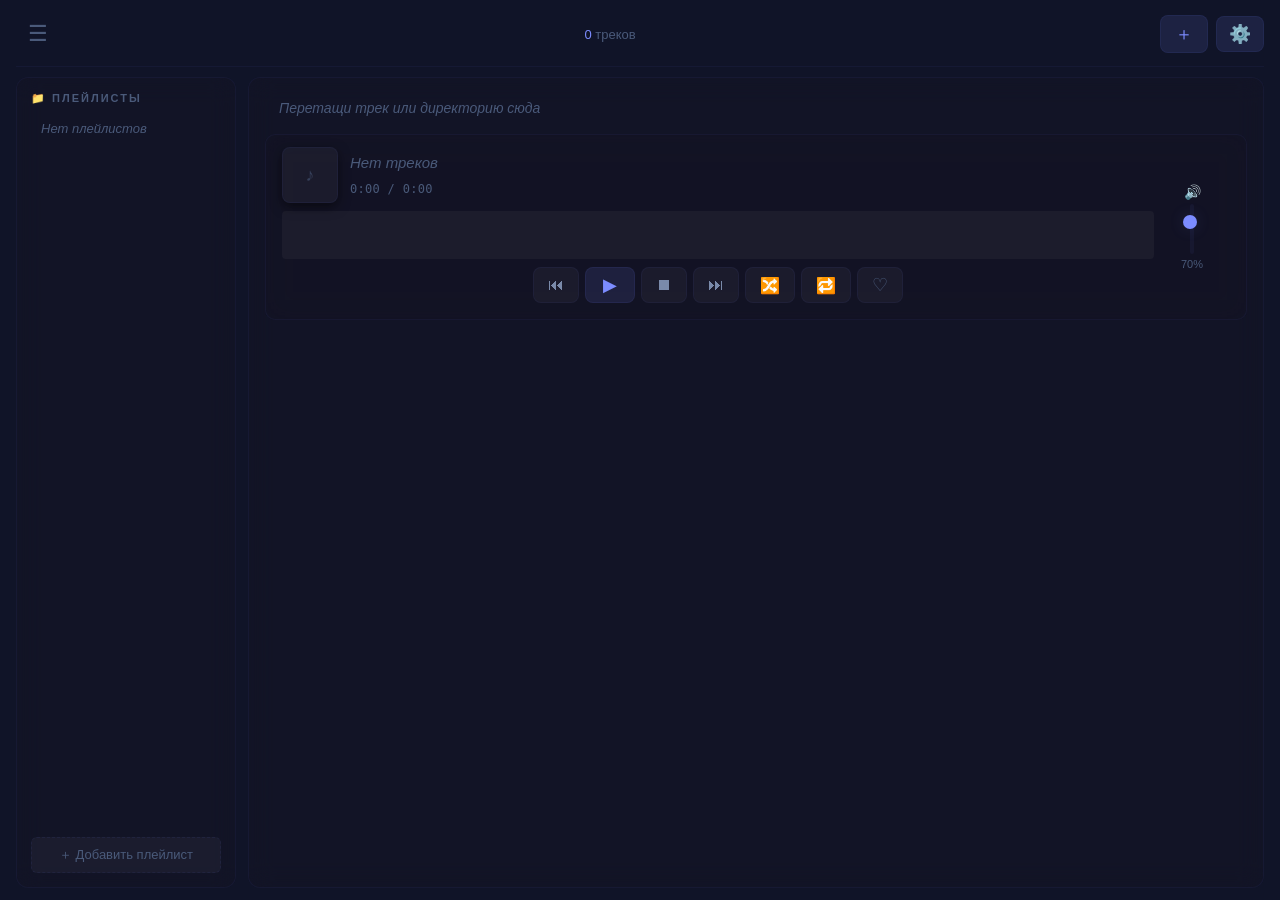
==== commit 0c324279: "feat(plugins): plugin system with slots and manifest API - Slots: header, sidebar, content, player, " ====
--- a/frontend/index.html
+++ b/frontend/index.html
@@ -7,11 +7,11 @@
     <link rel="stylesheet" href="styles.css">
     <link rel="stylesheet" href="settings.css">
     <script>
-	(function() {
-		const params = new URLSearchParams(window.location.search);
-		const theme = params.get('theme') || 'dark';
-		document.documentElement.setAttribute('data-theme', theme);
-	})();
+    (function() {
+        const params = new URLSearchParams(window.location.search);
+        const theme = params.get('theme') || 'dark';
+        document.documentElement.setAttribute('data-theme', theme);
+    })();
     </script>
     <style>
         :root { --accent: #7c8cff; }
@@ -36,6 +36,10 @@
                     <span id="trackCount">0</span> треков
                 </span>
             </div>
+
+            <!-- Слот: header -->
+            <div id="plugin-slot-header" class="plugin-slot plugin-slot-header"></div>
+
             <button class="add-btn-header" onclick="openFileDialog()" title="Добавить аудио">
                 ＋
             </button>
@@ -53,13 +57,22 @@
                     </ul>
                 </div>
                 <button class="add-playlist-btn" onclick="showModal()">＋ Добавить плейлист</button>
+
+                <!-- Слот: sidebar -->
+                <div id="plugin-slot-sidebar" class="plugin-slot plugin-slot-sidebar"></div>
             </aside>
 
             <main class="content">
-                <div class="playlist-view" id="dropZone">
-                    <ul id="trackList">
-                        <li class="track-item empty">Перетащи трек или директорию сюда</li>
-                    </ul>
+                <!-- Обёртка для списка треков и слота content -->
+                <div class="playlist-area">
+                    <div class="playlist-view" id="dropZone">
+                        <ul id="trackList">
+                            <li class="track-item empty">Перетащи трек или директорию сюда</li>
+                        </ul>
+                    </div>
+
+                    <!-- Слот: content (растягивается только на область списка треков) -->
+                    <div id="plugin-slot-content" class="plugin-slot plugin-slot-content"></div>
                 </div>
 
                 <div class="player-panel">
@@ -94,6 +107,9 @@
                                 <button class="ctrl-btn" id="repeatBtn" onclick="toggleRepeat()" title="Повтор">🔁</button>
                                 <button class="ctrl-btn fav-btn" id="favBtn" onclick="toggleCurrentFavorite()" title="В избранное">♡</button>
                             </div>
+
+                            <!-- Слот: player -->
+                            <div id="plugin-slot-player" class="plugin-slot plugin-slot-player"></div>
                         </div>
 
                         <div class="player-right">
@@ -106,6 +122,12 @@
                         </div>
                     </div>
                 </div>
+
+                <!-- Слот: fullscreen (для плагинов на весь экран) -->
+                <div id="plugin-slot-fullscreen" class="plugin-slot plugin-slot-fullscreen"></div>
+
+                <!-- Слот: overlay (поверх всего контента) -->
+                <div id="plugin-slot-overlay" class="plugin-slot plugin-slot-overlay"></div>
             </main>
         </div>
     </div>
@@ -131,8 +153,10 @@
         <div class="ctx-item ctx-danger" data-action="delete">🗑 Удалить из плейлиста</div>
     </div>
 
+    <script src="api.js"></script>
     <script src="settings.js"></script>
     <script src="visualizer.js"></script>
+    <script src="plugins.js"></script>
     <script src="main.js"></script>
 </body>
 </html>
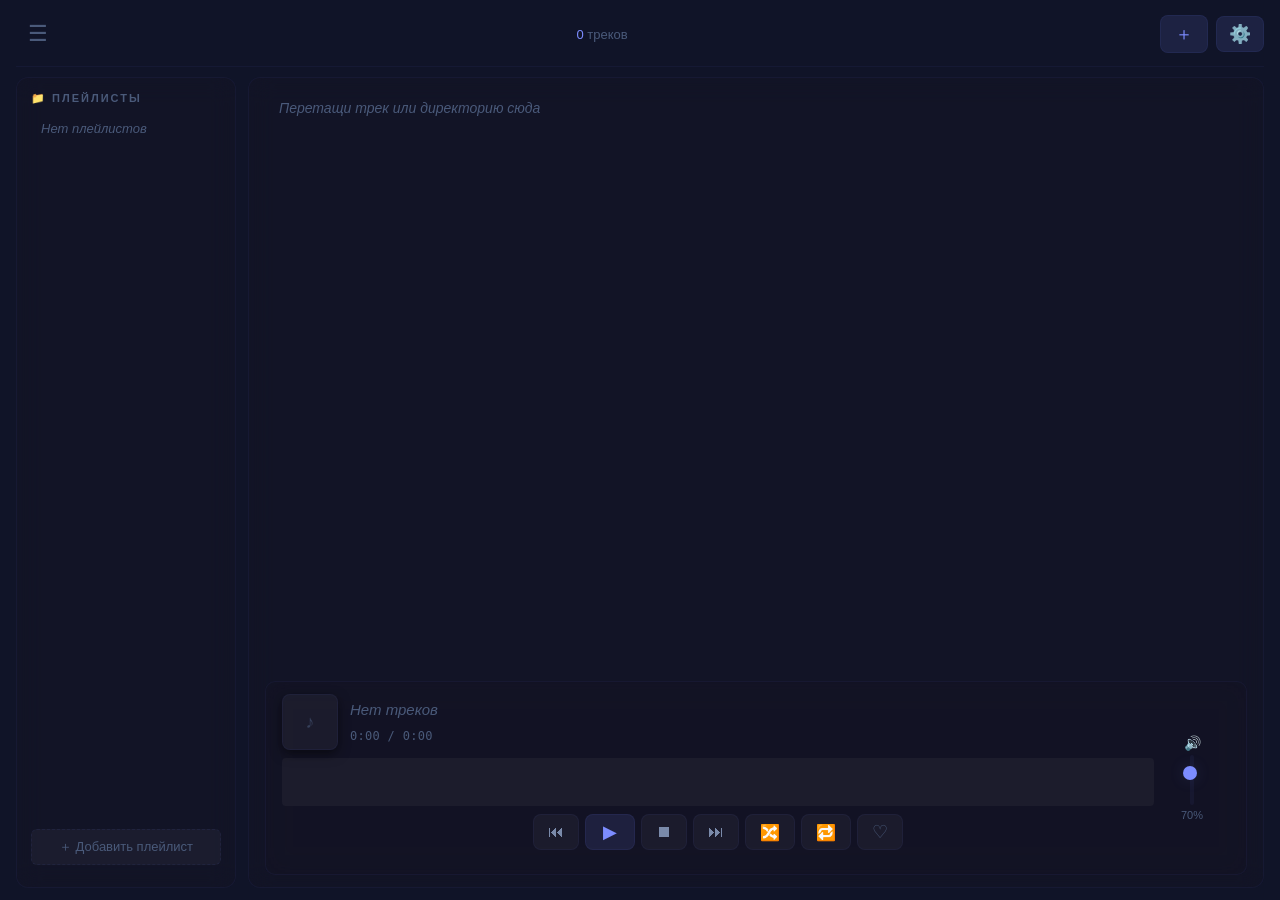
==== commit f070af5a: "fix: bundled ffmpeg + waveform on track change + VERSION - app.py: ffmpeg search — bundled (sys._MEI" ====
--- a/frontend/index.html
+++ b/frontend/index.html
@@ -153,6 +153,19 @@
         <div class="ctx-item ctx-danger" data-action="delete">🗑 Удалить из плейлиста</div>
     </div>
 
+    <!-- Универсальный inline-prompt -->
+    <div id="inlinePromptOverlay" class="inline-prompt-overlay" hidden>
+        <div class="inline-prompt-dialog">
+            <div class="inline-prompt-icon">✎</div>
+            <div class="inline-prompt-label" id="inlinePromptLabel">Введите значение:</div>
+            <input type="text" id="inlinePromptInput" class="inline-prompt-input" autocomplete="off" spellcheck="false">
+            <div class="inline-prompt-actions">
+                <button type="button" id="inlinePromptCancel" class="inline-prompt-btn cancel">Cancel</button>
+                <button type="button" id="inlinePromptOk" class="inline-prompt-btn ok">OK</button>
+            </div>
+        </div>
+    </div>
+
     <script src="api.js"></script>
     <script src="settings.js"></script>
     <script src="visualizer.js"></script>
--- a/frontend/styles.css
+++ b/frontend/styles.css
@@ -189,7 +189,7 @@
 	justify-content: center;
 }
 
-.add-btn-header:hover {
+.add-btn-header:hover {                
 	background: var(--bg-hover);
 }
 
@@ -1196,4 +1196,232 @@
 
 body[data-cover-size="large"] .track-item {
 	padding: 10px 10px;
+}
+
+/* ============================================================
+   PLUGIN SLOTS — контейнеры для плагинов
+   ============================================================ */
+
+.plugin-slot {
+    display: flex;
+    flex-direction: column;
+    gap: 8px;
+    pointer-events: none;
+}
+
+.plugin-slot .plugin-root {
+    pointer-events: auto;
+}
+
+/* --- HEADER --- */
+.plugin-slot-header {
+    display: flex;
+    align-items: center;
+	flex-direction: row;
+    gap: 8px;
+    margin: 8px;
+    pointer-events: auto;
+    position: relative;
+    z-index: 1;
+}
+
+.plugin-slot-header .plugin-root {
+    display: flex;
+    align-items: center;
+}
+
+/* --- SIDEBAR --- */
+.plugin-slot-sidebar {
+    margin-top: 8px;
+}
+
+.plugin-slot-sidebar .plugin-root {
+    width: 100%;
+    box-sizing: border-box;
+}
+
+/* --- PLAYER --- */
+.plugin-slot-player {
+    margin-top: 8px;
+}
+
+/* --- OVERLAY --- */
+.plugin-slot-overlay {
+    position: absolute;
+    top: 12px;
+    right: 16px;
+    width: 320px;
+    max-width: calc(100% - 32px);
+    z-index: 100;
+}
+
+.plugin-slot-overlay .plugin-root {
+    width: 100%;
+    box-sizing: border-box;
+}
+
+@media (max-width: 900px) {
+    .plugin-slot-overlay {
+        width: 240px;
+    }
+}
+
+/* --- FULLSCREEN --- */
+.plugin-slot-fullscreen {
+    position: fixed;
+    inset: 0;
+    z-index: 900;
+    display: none;
+    pointer-events: none;
+}
+
+.plugin-slot-fullscreen.active {
+    display: flex;
+    align-items: center;
+    justify-content: center;
+    pointer-events: auto;
+    background: transparent;
+}
+
+/* ============================================================
+   CONTENT: взаимоисключение плагинов
+   ============================================================ */
+
+/* Обёртка для списка треков и слота content */
+.playlist-area {
+    position: relative;
+    flex: 1;
+    min-height: 0;
+    display: flex;
+    flex-direction: column;
+}
+
+/* Слот content — растягивается на всю .playlist-area */
+.plugin-slot-content {
+    position: absolute;
+    inset: 0;
+    display: none;
+    z-index: 10;
+    border-radius: 12px;
+    overflow: hidden;
+}
+
+.plugin-slot-content.active {
+    display: flex;
+    flex-direction: column;
+}
+
+/* Каждый plugin-root по умолчанию скрыт */
+.plugin-slot-content .plugin-root {
+    width: 100%;
+    height: 100%;
+    display: none;
+    flex-direction: column;
+}
+
+/* Активный plugin-root — виден */
+.plugin-slot-content .plugin-root.active {
+    display: flex;
+}
+
+/* ===== Inline prompt (не блокирует UI) ===== */
+.inline-prompt-overlay {
+    position: fixed;
+    inset: 0;
+    background: rgba(0, 0, 0, 0.55);
+    backdrop-filter: blur(6px);
+    display: flex;
+    align-items: center;
+    justify-content: center;
+    z-index: 10000;
+    animation: inlinePromptFadeIn 0.15s ease;
+}
+
+.inline-prompt-overlay[hidden] {
+    display: none;
+}
+
+.inline-prompt-dialog {
+    background: #141425;
+    border: 1px solid rgba(124, 140, 255, 0.2);
+    border-radius: 16px;
+    padding: 24px 28px;
+    min-width: 420px;
+    max-width: 90vw;
+    box-shadow: 0 20px 60px rgba(0, 0, 0, 0.6);
+    display: flex;
+    flex-direction: column;
+    gap: 14px;
+}
+
+.inline-prompt-icon {
+    font-size: 24px;
+    text-align: center;
+    color: #7c8cff;
+    margin-bottom: 4px;
+}
+
+.inline-prompt-label {
+    font-size: 16px;
+    font-weight: 600;
+    color: #e0e0f0;
+    text-align: center;
+}
+
+.inline-prompt-input {
+    background: #1e1e35;
+    border: 2px solid rgba(124, 140, 255, 0.4);
+    border-radius: 8px;
+    padding: 10px 14px;
+    color: #ffffff;
+    font-size: 15px;
+    font-family: inherit;
+    outline: none;
+    transition: border-color 0.15s;
+}
+
+.inline-prompt-input:focus {
+    border-color: #7c8cff;
+    box-shadow: 0 0 0 3px rgba(124, 140, 255, 0.15);
+}
+
+.inline-prompt-actions {
+    display: flex;
+    gap: 12px;
+    justify-content: flex-end;
+    margin-top: 4px;
+}
+
+.inline-prompt-btn {
+    padding: 10px 24px;
+    border-radius: 8px;
+    border: none;
+    font-size: 14px;
+    font-weight: 600;
+    cursor: pointer;
+    transition: all 0.15s;
+    font-family: inherit;
+}
+
+.inline-prompt-btn.cancel {
+    background: rgba(255, 255, 255, 0.08);
+    color: #b0b0c0;
+}
+
+.inline-prompt-btn.cancel:hover {
+    background: rgba(255, 255, 255, 0.15);
+}
+
+.inline-prompt-btn.ok {
+    background: #4a6cf7;
+    color: #ffffff;
+}
+
+.inline-prompt-btn.ok:hover {
+    background: #5a7cff;
+}
+
+@keyframes inlinePromptFadeIn {
+    from { opacity: 0; }
+    to { opacity: 1; }
 }
